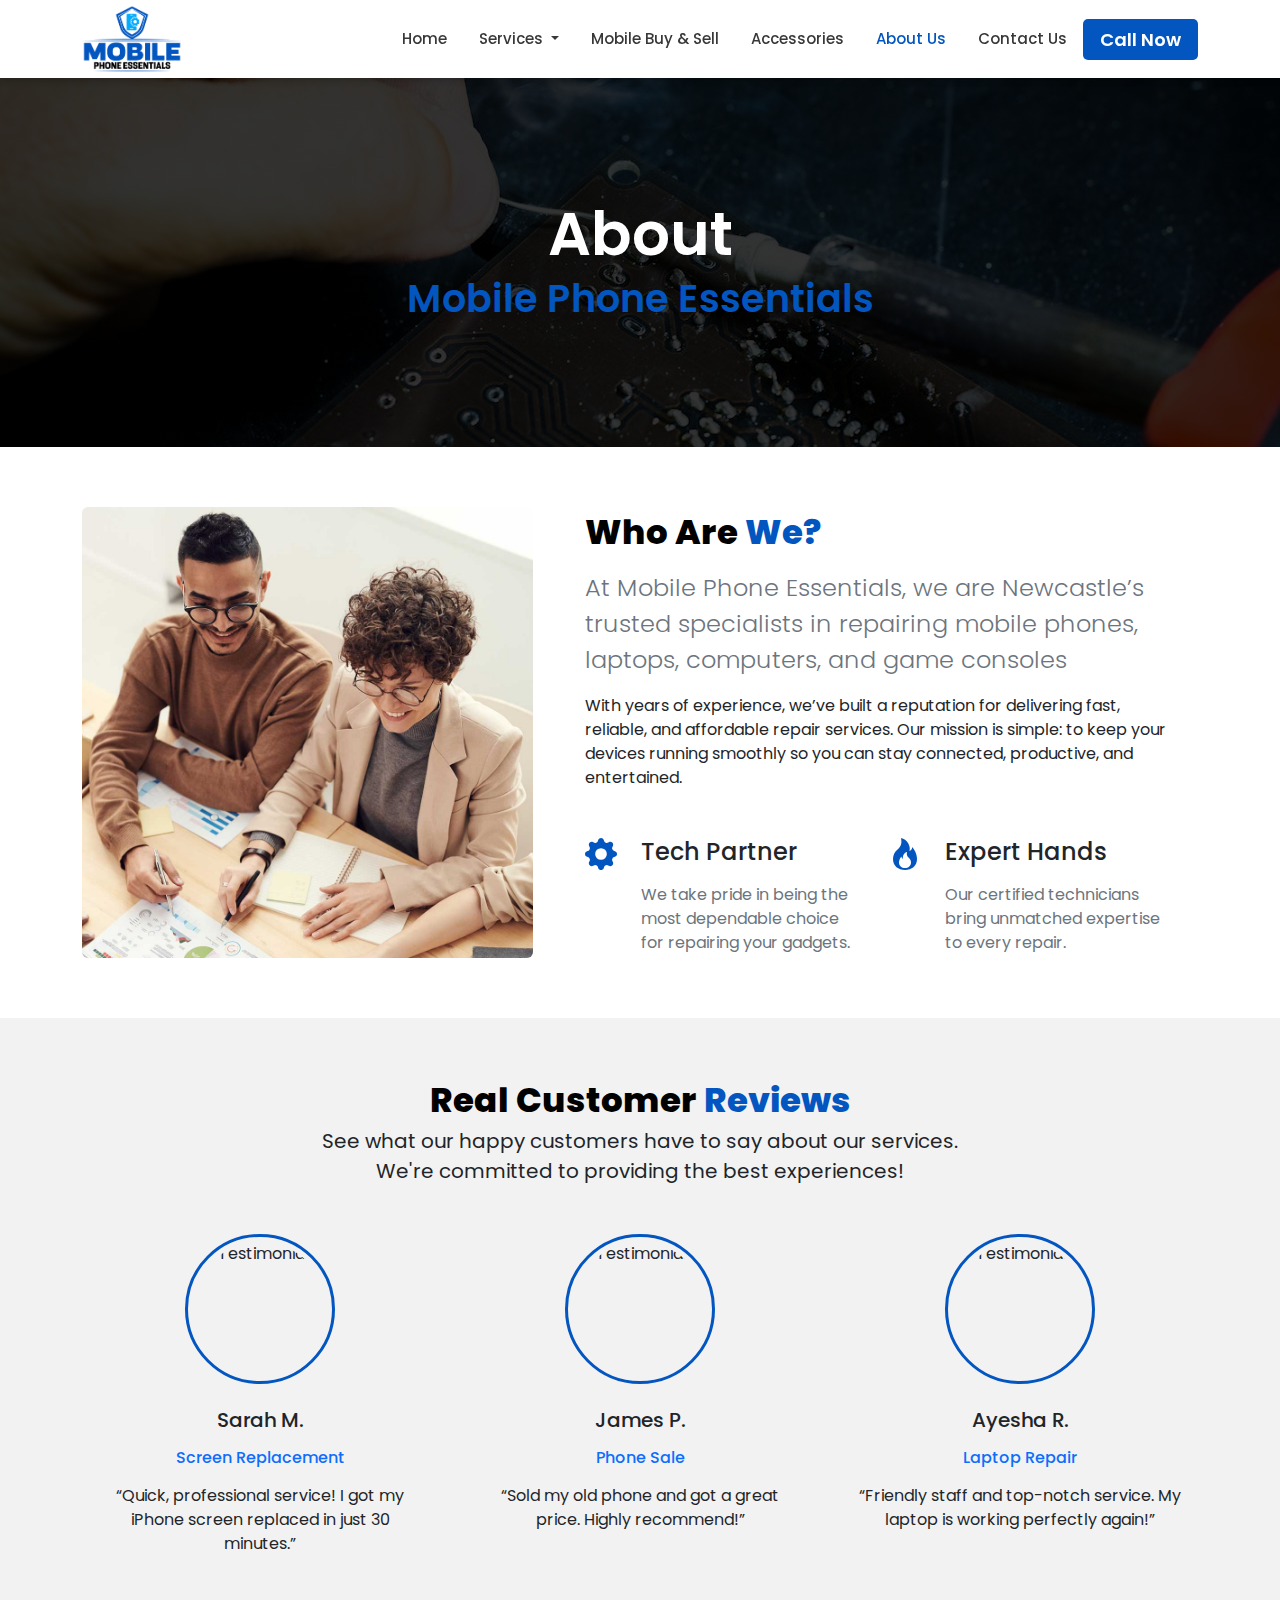
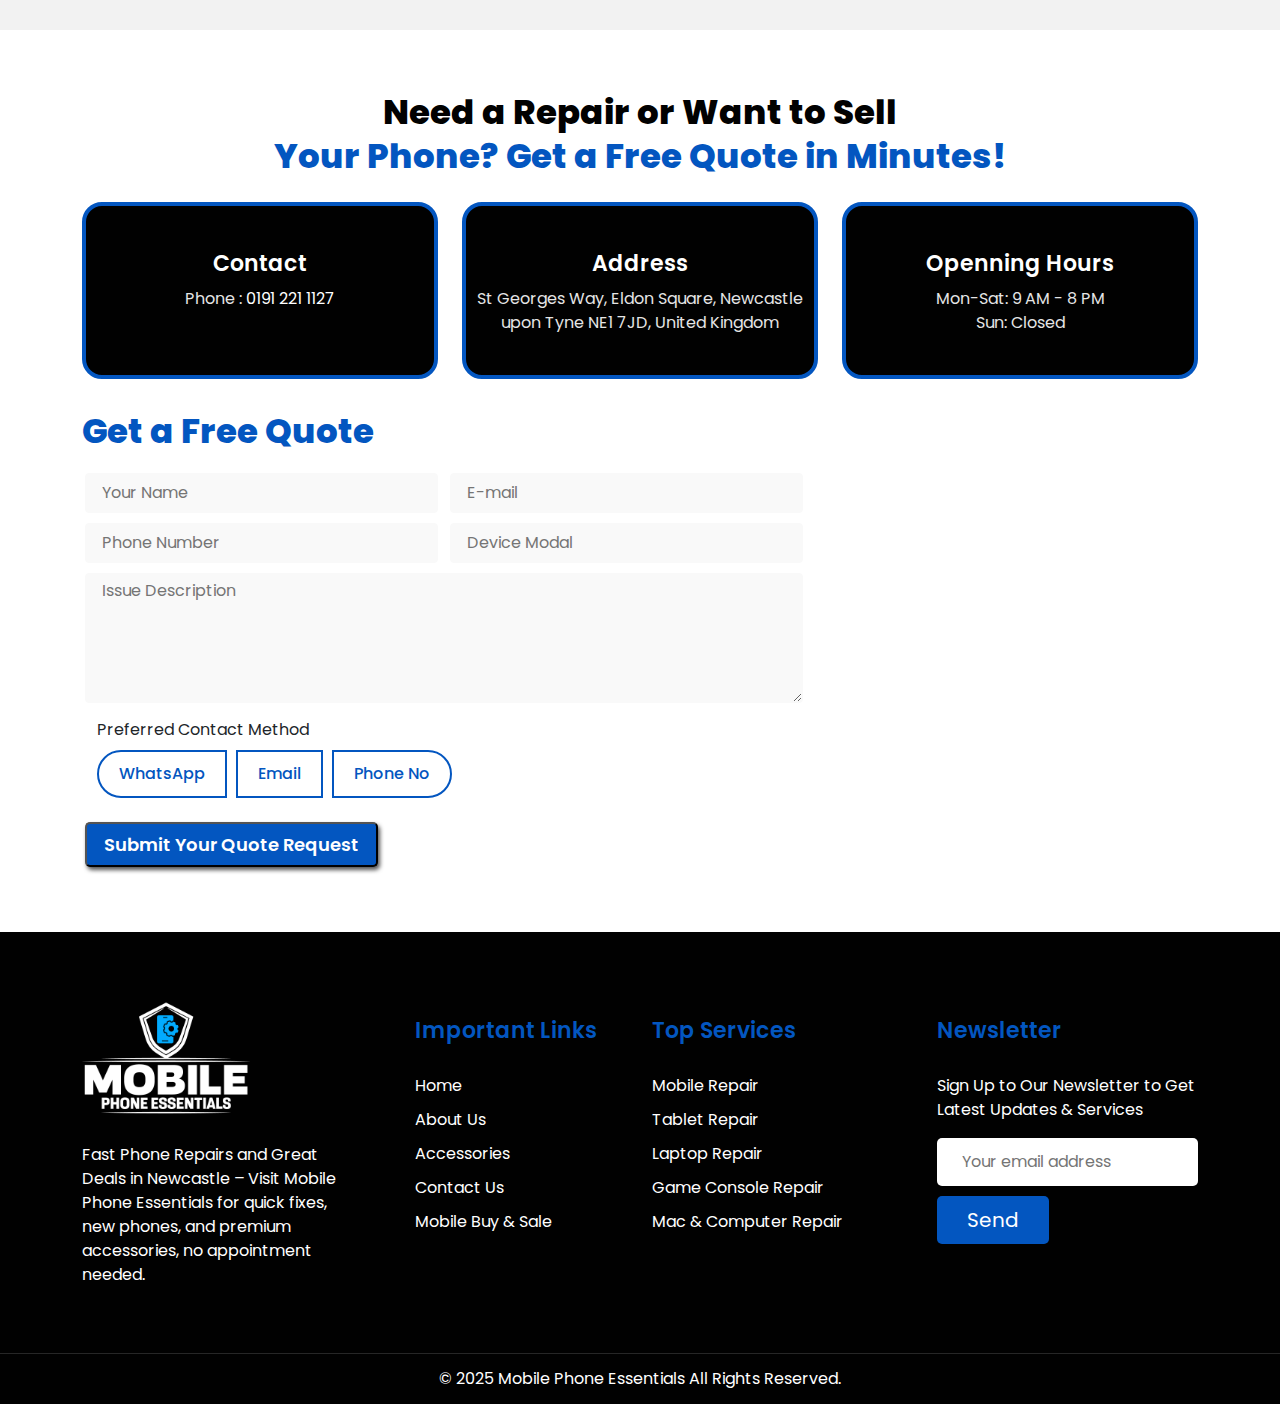
==== about.html @ 3b552ff5 "all pages done" ====
<!DOCTYPE html>
<html lang="en">

<head>
    <title>Mobile Phone Essentials</title>
    <meta charset="utf-8">
    <meta name="viewport" content="width=device-width, initial-scale=1">
    <link rel="preload" href="assets/images/about-bg.jpg" as="image">
    <link rel="icon" type="image/x-icon" href="assets/images/icon.png">
    <link rel="stylesheet" href="assets/bootstrap/css/bootstrap.min.css">
    <link rel="stylesheet" href="assets/style/style.css">
    <link rel="stylesheet"
        href="https://cdnjs.cloudflare.com/ajax/libs/bootstrap-icons/1.10.0/font/bootstrap-icons.min.css">

</head>

<body>


    <!--************** navigation bar ************** -->
    <nav class="navbar navbar-expand-lg navbar-light navigation-bar sticky-top bg-white">
        <div class="container">
            <!-- Logo -->
            <a class="navbar-brand" href="index.html">
                <img src="assets/images/logo.png" alt="Logo">
            </a>
            <!-- Navbar Toggler -->
            <button class="navbar-toggler" type="button" data-bs-toggle="collapse" data-bs-target="#navbarNav"
                aria-controls="navbarNav" aria-expanded="false" aria-label="Toggle navigation">
                <span class="navbar-toggler-icon"></span>
            </button>
            <!-- Navbar Links -->
            <div class="collapse navbar-collapse" id="navbarNav">
                <ul class="navbar-nav ms-auto">
                    <li class="nav-item">
                        <a class="nav-link" aria-current="page" href="index.html">Home</a>
                    </li>
                    <!-- Services Dropdown -->
                    <li class="nav-item dropdown">
                        <a class="nav-link dropdown-toggle" id="servicesDropdown" role="button"
                            data-bs-toggle="dropdown" aria-expanded="false"> Services </a>
                        <ul class="dropdown-menu" aria-labelledby="servicesDropdown">
                            <li><a class="dropdown-item" href="mobile-repair.html">Mobile Repair</a></li>
                            <li><a class="dropdown-item" href="tablet-repair.html">Tablet Repair</a></li>
                            <li><a class="dropdown-item" href="laptop-repair.html">Laptop Repair</a></li>
                            <li><a class="dropdown-item" href="game-console-repair.html">Game Console Repair</a>
                            </li>
                            <li><a class="dropdown-item" href="mac-computer-repair.html">Mac & Computer Repair</a></li>
                        </ul>
                    </li>
                    <li class="nav-item">
                        <a class="nav-link" href="mobile-buy-and-sale.html">Mobile Buy & Sell</a>
                    </li>
                    <li class="nav-item">
                        <a class="nav-link" href="accessories.html">Accessories
                        </a>
                    </li>
                    <li class="nav-item">
                        <a class="nav-link active" href="about.html">
                            About Us
                        </a>
                    </li>
                    <li class="nav-item">
                        <a class="nav-link" href="contact.html">
                            Contact Us
                        </a>
                    </li>
                </ul>
                <!-- Action Buttons -->
                <div class="d-flex header-btns mt-3 mt-lg-0">
                    <a href="tel:01912211127" 
                        class="theme-dark-btn shadow-none">Call
                        Now</a>
                </div>
            </div>
        </div>
    </nav>

    <!-- service sero section  -->

    <section class="hero-section service-hero" style=" 
    background-image: linear-gradient(to right, rgba(0, 0, 0, 0.8) 0%, rgba(0, 0, 0, 0.8) 70%, rgba(0, 0, 0, 0.8) 100%), url('assets/images/about-bg.jpg'); background-position: center;
    
    ">
        <div class="container">
            <div class="row align-items-center justify-content-center text-center">
                <div class="col-lg-9">
                    <div class="hero-content">
                        <h1 class="primary-text heading-1">
                            <span class="secondary-text text-white">
                                About</span>
                            Mobile Phone Essentials
                            </span>
                        </h1>
                    </div>
                </div>
            </div>
        </div>
    </section>


    <!-- About 1 - Bootstrap Brain Component -->
    <section class="section">
        <div class="container">
            <div class="row gy-3 gy-md-4 gy-lg-0 align-items-lg-center">
                <div class="col-12 col-lg-6 col-xl-5">
                    <img class="img-fluid rounded" loading="lazy" src="assets/images/about-img-1.jpg" alt="About 1">
                </div>
                <div class="col-12 col-lg-6 col-xl-7">
                    <div class="row justify-content-xl-center">
                        <div class="col-12 col-xl-11">
                            <h2 class="mb-3 heading-2 secondary-text">Who Are <span class="primary-text"> We?</span>
                            </h2>
                            <p class="lead fs-4 text-secondary mb-3">At Mobile Phone Essentials, we are Newcastle’s
                                trusted specialists in repairing mobile phones, laptops, computers, and game consoles
                            </p>
                            <p class="mb-5">With years of experience, we’ve built a reputation for delivering fast,
                                reliable, and affordable repair services. Our mission is simple: to keep your devices
                                running smoothly so you can stay connected, productive, and entertained.</p>
                            <div class="row gy-4 gy-md-0 gx-xxl-5">
                                <div class="col-12 col-md-6">
                                    <div class="d-flex">
                                        <div class="me-4 text-primary">
                                            <svg xmlns="http://www.w3.org/2000/svg" width="32" height="32"
                                                class="primary-text" fill="currentColor" class="bi bi-gear-fill"
                                                viewBox="0 0 16 16">
                                                <path
                                                    d="M9.405 1.05c-.413-1.4-2.397-1.4-2.81 0l-.1.34a1.464 1.464 0 0 1-2.105.872l-.31-.17c-1.283-.698-2.686.705-1.987 1.987l.169.311c.446.82.023 1.841-.872 2.105l-.34.1c-1.4.413-1.4 2.397 0 2.81l.34.1a1.464 1.464 0 0 1 .872 2.105l-.17.31c-.698 1.283.705 2.686 1.987 1.987l.311-.169a1.464 1.464 0 0 1 2.105.872l.1.34c.413 1.4 2.397 1.4 2.81 0l.1-.34a1.464 1.464 0 0 1 2.105-.872l.31.17c1.283.698 2.686-.705 1.987-1.987l-.169-.311a1.464 1.464 0 0 1 .872-2.105l.34-.1c1.4-.413 1.4-2.397 0-2.81l-.34-.1a1.464 1.464 0 0 1-.872-2.105l.17-.31c.698-1.283-.705-2.686-1.987-1.987l-.311.169a1.464 1.464 0 0 1-2.105-.872l-.1-.34zM8 10.93a2.929 2.929 0 1 1 0-5.86 2.929 2.929 0 0 1 0 5.858z" />
                                            </svg>
                                        </div>
                                        <div>
                                            <h2 class="h4 mb-3">Tech Partner</h2>
                                            <p class="text-secondary mb-0">We take pride in being the most dependable
                                                choice for repairing your gadgets.</p>
                                        </div>
                                    </div>
                                </div>
                                <div class="col-12 col-md-6">
                                    <div class="d-flex">
                                        <div class="me-4 text-primary">
                                            <svg xmlns="http://www.w3.org/2000/svg" width="32" height="32"
                                                class="primary-text" fill="currentColor" class="bi bi-fire"
                                                viewBox="0 0 16 16">
                                                <path
                                                    d="M8 16c3.314 0 6-2 6-5.5 0-1.5-.5-4-2.5-6 .25 1.5-1.25 2-1.25 2C11 4 9 .5 6 0c.357 2 .5 4-2 6-1.25 1-2 2.729-2 4.5C2 14 4.686 16 8 16Zm0-1c-1.657 0-3-1-3-2.75 0-.75.25-2 1.25-3C6.125 10 7 10.5 7 10.5c-.375-1.25.5-3.25 2-3.5-.179 1-.25 2 1 3 .625.5 1 1.364 1 2.25C11 14 9.657 15 8 15Z" />
                                            </svg>
                                        </div>
                                        <div>
                                            <h2 class="h4 mb-3">Expert Hands</h2>
                                            <p class="text-secondary mb-0">Our certified technicians bring unmatched expertise to every repair.</p>
                                        </div>
                                    </div>
                                </div>
                            </div>
                        </div>
                    </div>
                </div>
            </div>
        </div>
    </section>

    <!-- reviews section  -->
    <section class="section reviews-sec theme-light-bg">
        <div class="container">
            <div class="text-center">
                <h2 class="heading-2 secondary-text mb-1">
                    Real Customer <span class="primary-text"> Reviews</span>
                </h2>
                <p class="tagline mb-5">
                    See what our happy customers have to say about our services.<br> We're committed to
                    providing the best experiences!
                </p>
            </div>
            <div class="row text-center">
                <!-- Testimonial 1 -->
                <div class="col-md-4 mb-5 mb-md-0">
                    <div class="d-flex justify-content-center mb-4">
                        <img src="https://mdbcdn.b-cdn.net/img/Photos/Avatars/img%20(1).webp"
                            class="rounded-circle shadow-1-strong" width="150" height="150" alt="Testimonial 1" />
                    </div>
                    <h5 class="mb-3">Sarah M.</h5>
                    <h6 class="text-primary mb-3">Screen Replacement</h6>
                    <p class="px-xl-3 quote">
                        <i class="bi bi-quote"></i> “Quick, professional service! I got my iPhone screen replaced in
                        just 30
                        minutes.”
                    </p>
                    <ul class="list-unstyled d-flex justify-content-center mb-0">
                        <li>
                            <i class="bi bi-star-fill text-warning"></i>
                        </li>
                        <li>
                            <i class="bi bi-star-fill text-warning"></i>
                        </li>
                        <li>
                            <i class="bi bi-star-fill text-warning"></i>
                        </li>
                        <li>
                            <i class="bi bi-star-fill text-warning"></i>
                        </li>
                        <li>
                            <i class="bi bi-star-fill text-warning"></i>
                        </li>
                    </ul>
                </div>

                <!-- Testimonial 2 -->
                <div class="col-md-4 mb-5 mb-md-0">
                    <div class="d-flex justify-content-center mb-4">
                        <img src="https://mdbcdn.b-cdn.net/img/Photos/Avatars/img%20(9).webp"
                            class="rounded-circle shadow-1-strong" width="150" height="150" alt="Testimonial 2" />
                    </div>
                    <h5 class="mb-3">James P.</h5>
                    <h6 class="text-primary mb-3">Phone Sale</h6>
                    <p class="px-xl-3 quote">
                        <i class="bi bi-quote"></i> “Sold my old phone and got a great price. Highly recommend!”
                    </p>
                    <ul class="list-unstyled d-flex justify-content-center mb-0">
                        <li>
                            <i class="bi bi-star-fill text-warning"></i>
                        </li>
                        <li>
                            <i class="bi bi-star-fill text-warning"></i>
                        </li>
                        <li>
                            <i class="bi bi-star-fill text-warning"></i>
                        </li>
                        <li>
                            <i class="bi bi-star-fill text-warning"></i>
                        </li>
                        <li>
                            <i class="bi bi-star-fill text-warning"></i>
                        </li>
                    </ul>
                </div>

                <!-- Testimonial 3 -->
                <div class="col-md-4 mb-0">
                    <div class="d-flex justify-content-center mb-4">
                        <img src="https://mdbcdn.b-cdn.net/img/Photos/Avatars/img%20(2).webp"
                            class="rounded-circle shadow-1-strong" width="150" height="150" alt="Testimonial 3" />
                    </div>
                    <h5 class="mb-3">Ayesha R.</h5>
                    <h6 class="text-primary mb-3">Laptop Repair</h6>
                    <p class="px-xl-3 quote">
                        <i class="bi bi-quote"></i> “Friendly staff and top-notch service. My laptop is working
                        perfectly
                        again!”
                    </p>
                    <ul class="list-unstyled d-flex justify-content-center mb-0">
                        <li>
                            <i class="bi bi-star-fill text-warning"></i>
                        </li>
                        <li>
                            <i class="bi bi-star-fill text-warning"></i>
                        </li>
                        <li>
                            <i class="bi bi-star-fill text-warning"></i>
                        </li>
                        <li>
                            <i class="bi bi-star-fill text-warning"></i>
                        </li>
                        <li>
                            <i class="bi bi-star-fill text-warning"></i>
                        </li>
                    </ul>
                </div>
            </div>
        </div>
    </section>

    <!-- Contact Section  -->

    <section class="contact-page-sec section">
        <div class="container">
            <h2 class="heading-2 secondary-text text-center mb-4">
                Need a Repair or Want to Sell <br> <span class="primary-text">Your Phone? Get a Free Quote in
                    Minutes!</span>
            </h2>
            <div class="row">
                <div class="col-md-4">
                    <div class="contact-info">
                        <div class="contact-info-item">
                            <div class="contact-info-icon">
                                <i class="bi bi-geo-alt"></i>
                            </div>
                            <div class="contact-info-text">
                                <h2>Contact</h2>
                                <span>Phone : <a href="tel:01912211127" class="text-decoration-none text-white">0191 221
                                        1127</a></span>
                            </div>
                        </div>
                    </div>
                </div>
                <div class="col-md-4">
                    <div class="contact-info">
                        <div class="contact-info-item">
                            <div class="contact-info-icon">
                                <i class="bi bi-envelope"></i>
                            </div>
                            <div class="contact-info-text">
                                <h2>Address</h2>
                                <span>St Georges Way, Eldon Square, Newcastle upon Tyne NE1 7JD, United Kingdom</span>
                            </div>
                        </div>
                    </div>
                </div>
                <div class="col-md-4">
                    <div class="contact-info">
                        <div class="contact-info-item">
                            <div class="contact-info-icon">
                                <i class="bi bi-clock"></i>
                            </div>
                            <div class="contact-info-text">
                                <h2>Openning Hours</h2>
                                <span>Mon-Sat: 9 AM - 8 PM</span>
                                <span>Sun: Closed</span>
                            </div>
                        </div>
                    </div>
                </div>
            </div>
            <div class="row">
                <div class="col-md-8">
                    <div class="contact-page-form" method="post">
                        <h2 class="heading-2 primary-text">Get a Free Quote</h2>
                        <form action="contact-mail.php" method="post">
                            <div class="row">
                                <div class="col-md-6 col-sm-6 col-xs-12">
                                    <div class="single-input-field">
                                        <input type="text" placeholder="Your Name" name="name" />
                                    </div>
                                </div>
                                <div class="col-md-6 col-sm-6 col-xs-12">
                                    <div class="single-input-field">
                                        <input type="email" placeholder="E-mail" name="email" required />
                                    </div>
                                </div>
                                <div class="col-md-6 col-sm-6 col-xs-12">
                                    <div class="single-input-field">
                                        <input type="text" placeholder="Phone Number" name="phone" />
                                    </div>
                                </div>
                                <div class="col-md-6 col-sm-6 col-xs-12">
                                    <div class="single-input-field">
                                        <input type="text" placeholder="Device Modal" name="devicemodal" />
                                    </div>
                                </div>
                                <div class="col-md-12 message-input">
                                    <div class="single-input-field">
                                        <textarea placeholder="Issue Description" name="description"></textarea>
                                    </div>
                                </div>
                                <div class="col-md-12 mt-2">
                                    <p class="m-0 p-0">Preferred Contact Method</p>
                                    <div class="btn-group btn-group-toggle mt-2" data-bs-toggle="buttons">
                                        <label class="btn btn-outline-primary">
                                            <input type="radio" name="contactMethod" id="whatsapp" value="whatsapp"
                                                autocomplete="off"> WhatsApp
                                        </label>
                                        <label class="btn btn-outline-primary">
                                            <input type="radio" name="contactMethod" id="email" value="email"
                                                autocomplete="off"> Email
                                        </label>
                                        <label class="btn btn-outline-primary">
                                            <input type="radio" name="contactMethod" id="phone" value="phone"
                                                autocomplete="off"> Phone No
                                        </label>
                                    </div>
                                </div>
                                <div class="p-0 m-0 mt-4">
                                    <button class="theme-dark-btn">
                                        Submit Your Quote Request
                                    </button>
                                </div>
                            </div>
                        </form>
                    </div>
                </div>
                <div class="col-md-4">
                    <div class="contact-page-map">
                        <iframe
                            src="https://www.google.com/maps/embed?pb=!1m18!1m12!1m3!1d2289.8978753994343!2d-1.6177786878120042!3d54.974890072692794!2m3!1f0!2f0!3f0!3m2!1i1024!2i768!4f13.1!3m3!1m2!1s0x487e70ca35960321%3A0x8fa331f29270c423!2sMobile%20Phone%20Essentials!5e0!3m2!1sen!2s!4v1736242211777!5m2!1sen!2s"
                            width="100%" height="450" frameborder="0" style="border:0" allowfullscreen></iframe>
                    </div>
                </div>
            </div>
        </div>
    </section>

    <!-- footer ection  -->

    <footer class="footer-section">
        <div class="footer-top">
            <div class="container">
                <div class="row">
                    <div class="col-lg-3 col-md-6 col-sm-6">
                        <div class="widget company-intro-widget">
                            <a href="index.html" class="site-logo"><img src="assets/images/logo-white.png"
                                    class="img-fluid" alt="logo"></a>
                            <p>Fast Phone Repairs and Great Deals in Newcastle – Visit Mobile Phone Essentials for quick
                                fixes, new phones, and premium accessories, no appointment needed.</p>
                        </div>
                    </div><!-- widget end -->
                    <div class="col-lg-3 col-md-6 col-sm-6">
                        <div class="widget course-links-widget ps-lg-5">
                            <h5 class="widget-title">Important Links</h5>
                            <ul class="courses-link-list">
                                <li><a class="text-white" href="index.html">Home</a></li>
                                <li><a class="text-white" href="about.html">About Us</a></li>
                                <li><a class="text-white" href="accessories.html">Accessories</a></li>
                                <li><a class="text-white" href="contact.html">Contact Us</a></li>
                                <li><a class="text-white" href="mobile-buy-and-sale.html">Mobile Buy &
                                        Sale</a>
                                </li>
                            </ul>
                        </div>
                    </div><!-- widget end -->
                    <div class="col-lg-3 col-md-6 col-sm-6">
                        <div class="widget latest-news-widget">
                            <h5 class="widget-title">Top Services</h5>
                            <ul class="courses-link-list">
                                <li><a class="text-white" href="mobile-repair.html">Mobile Repair</a></li>
                                <li><a class="text-white" href="tablet-repair.html">Tablet Repair</a></li>
                                <li><a class="text-white" href="laptop-repair.html">Laptop Repair</a></li>
                                <li><a class="text-white" href="game-console-repair.html">Game console Repair</a></li>
                                <li><a class="text-white" href="mac-computer-repair.html">Mac & Computer Repair</a></li>
                            </ul>
                        </div>
                    </div><!-- widget end -->
                    <div class="col-lg-3 col-md-6 col-sm-6">
                        <div class="widget newsletter-widget">
                            <h5 class="widget-title">Newsletter</h5>
                            <div class="footer-newsletter">
                                <p>Sign Up to Our Newsletter to Get Latest Updates & Services</p>
                                <form class="news-letter-form" id="newsletter-form">
                                    <input type="email" name="news-email" id="news-email"
                                        placeholder="Your email address" required>
                                    <input type="submit" value="Send">
                                </form>
                            </div>
                        </div>
                    </div><!-- widget end -->
                </div>
            </div>
        </div>
        <div class="footer-bottom">
            <div class="container">
                <div class="row">
                    <div class="col-md-12 col-sm-12 text-sm-left text-center">
                        <span class="copy-right-text">© 2025 Mobile Phone Essentials All
                            Rights Reserved.</span>
                    </div>
                </div>
            </div>
        </div><!-- footer-bottom end -->
    </footer>

    <script>
        document.querySelectorAll('.btn-group .btn').forEach(button => {
            button.addEventListener('click', () => {
                // Remove 'active' class from all buttons
                document.querySelectorAll('.btn-group .btn').forEach(btn => btn.classList.remove('active'));

                // Add 'active' class to the clicked button
                button.classList.add('active');
            });
        });
    </script>

    <script src="assets/bootstrap/js/bootstrap.bundle.min.js"></script>
    <script src="assets/js/script.js"></script>

</body>

</html>
---- assets/style/style.css ----
@import url('https://fonts.googleapis.com/css2?family=Poppins:wght@300;400;500;600;700;800;900&display=swap');

/* theme color  */

html {
    scroll-padding-top: 60px;
    scroll-behavior: smooth;
    /* Adjust this value based on your header height */
}

:root {
    --primary-color: #0356C0;
    --secondary-color: #010101;
    --bg-gray: #f2f2f2;
    --white-font: #fff;
    --dark-font: #383838;
}

* {
    font-family: "Poppins", sans-serif;
    margin: 0;
    padding: 0;
    box-sizing: border-box;
}

/******************* global component styling *************************** */

.heading-1 {
    font-size: 47px;
    font-weight: 800;
    line-height: 58px;
}

.heading-2 {
    font-size: 34px;
    line-height: 44px;
    font-weight: 800;
    margin: 0;
}

.heading-3 {
    font-size: 28px;
    line-height: 38px;
    font-weight: 800;
}

.heading-4 {
    font-size: 18px;
    line-height: 30px;
    font-weight: 800;

}

.primary-text {
    color: var(--primary-color);
}

.secondary-text {
    color: var(--secondary-color);
}

.theme-light-bg {
    background-color: var(--bg-gray) !important;
}

.theme-secondary-bg {
    background-color: var(--secondary-color) !important;
}

.theme-primary-bg {
    background-color: var(--primary-color) !important;
}

.tagline {
    font-size: 20px;
}

.para {
    font-size: 16px;
    line-height: 29px;
}

.lg-para {
    font-size: 18px;
    line-height: 32px;
}


.theme-dark-btn {
    background-color: var(--primary-color);
    text-decoration: none;
    box-shadow: 2px 3px 4px #000000ad;
    padding: 7px 17px;
    color: #fff;
    font-size: 18px;
    position: relative;
    border-radius: 5px;
    font-weight: 600;
    overflow: hidden;
    text-align: center;
    transition: background-color 0.4s ease, color 0.4s ease;
    display: inline-block;
}

.theme-dark-btn::before {
    content: "";
    position: absolute;
    top: 0;
    left: -100%;
    width: 100%;
    height: 100%;
    background: linear-gradient(120deg,
            rgba(255, 255, 255, 0.4),
            rgba(255, 255, 255, 0));
    transition: all 1.2s ease;
}

.theme-dark-btn:hover::before {
    left: 100%;
}

.theme-dark-btn:hover {
    background-color: var(--primary-color);
}


.theme-light-btn {
    border-radius: 50px;
    background-color: var(--primary-color);
    text-decoration: none;
    padding: 7px 17px;
    color: var(--primary-color);
    position: relative;
    overflow: hidden;
    transition: background-color 0.4s ease, color 0.4s ease;
    font-weight: 500;
}

.section {
    padding: 60px 0px;
}

button,
a {
    cursor: pointer !important;
}

.theme-check-list {
    list-style: none;
    padding-left: 0;
}

.theme-check-list li {
    position: relative;
    margin-bottom: 10px;
    padding-left: 25px;
    font-size: 18px;
}

.theme-check-list li::before {
    content: "\F270";
    font-family: "bootstrap-icons";
    position: absolute;
    left: 0;
    color: var(--primary-color);
    font-size: 18px;
    font-weight: bold;
}

.corner-effect {
    position: relative;
    z-index: 1;
}

.corner-effect::before {
    content: "";
    position: absolute;
    top: 0;
    right: 0;
    width: 150px;
    height: 150px;
    background-color: var(--secondary-color);
    clip-path: polygon(100% 0, 0 0, 100% 100%);
    z-index: -1;
}

.corner-effect::after {
    content: "";
    position: absolute;
    bottom: 0;
    left: 0;
    width: 150px;
    height: 150px;
    background-color: var(--secondary-color);
    clip-path: polygon(0 100%, 0 0, 100% 100%);
    z-index: -1;
}

.styled-img {
    border-radius: 20px;
    box-shadow: 1px 2px 2px #000;
}


/* ******************************* Navbar Styling ******************************** */


.navigation-bar {
    background-color: var(--light-back);
    box-shadow: 2px 4px 5px rgba(0, 0, 0, 0.137);
    padding: 0;
}

.navigation-bar .navbar-brand img {
    max-width: 100px;
}

.navigation-bar .navbar-nav>.nav-item a.nav-link {
    padding: 7px 16px;
}

.navigation-bar .nav-link {
    font-size: 15px;
    font-weight: 500;
    color: var(--dark-font);
}

.navigation-bar .nav-link.active {
    color: var(--primary-color);
    border-bottom: 0px solid var(--primary-color);
    border-radius: 9px;
}

.navigation-bar .dropdown-menu {
    min-width: 15rem;
    padding: 0;
}

.navigation-bar .dropdown-menu .dropdown-item {
    color: var(--dark-font);
    font-size: 15px;
    border-bottom: 1px solid var(--primary-color);
    padding: 10px 20px !important;
}

.navigation-bar .dropdown-menu .dropdown-item:active,
.navigation-bar .dropdown-menu .dropdown-item:hover {
    color: var(--white-font);
    font-size: 15px;
    background-color: var(--primary-color);
}

@media (min-width: 992px) {
    .navbar-nav .nav-item.dropdown:hover .dropdown-menu {
        display: block;
        opacity: 1;
        visibility: visible;
        cursor: pointer;
    }

    .nav-item.dropdown {
        cursor: pointer !important;
    }

    .navbar-nav .nav-item.dropdown .dropdown-toggle {
        pointer-events: none;
    }
}


/* ************************** Hero Section Styling ************************* */

.hero-content h1 {
    font-size: 38px;
    line-height: 49px;
    font-weight: 600;
}

.hero-content h1 .secondary-text {
    display: block;
    font-weight: 600;
    font-size: 60px;
    line-height: 80px;
}

.hero-content h2 {
    font-size: 28px;
    font-weight: 400;
    line-height: 38px;
    margin-top: 19px;
}

section.hero-section {
    padding: 140px 0 110px 0;
    display: flex;
    align-items: center;
    justify-content: center;
    background-image:
        linear-gradient(to right, rgba(0, 0, 0, 0.9) 0%, rgba(0, 0, 0, 0.6) 70%, rgba(0, 0, 0, 0) 100%),
        url("../images/hero-img.webp");
    background-position: top;
    background-size: cover;
    background-repeat: no-repeat;
}

section.trust-badges {
    margin-top: -60px;
}

section.trust-badges .badge-card {
    padding: 15px;
    border-radius: 15px;
    background: var(--primary-color);
    color: white;
    box-shadow: 2px 3px 4px black;
}

section.trust-badges .badge-card h4 {
    margin: 0;
    font-size: 20px;
    margin-top: 4px;
}

section.trust-badges .badge-card i {
    font-size: 38px;
}



/* **************************** Our Services ************************* */


.service-card img {
    height: 145px;
    width: 104px;
    object-fit: scale-down;
    display: block;
    margin: 0 auto;
}

.service-card h4 {
    font-size: 22px;
    font-weight: medium;
    color: var(--secondary-color);
    margin-top: 15px;
}

.service-grid {
    display: grid;
    grid-template-columns: repeat(5, 1fr);
    /* 5 equal columns by default */
    gap: 20px;
    /* Space between cards */
    padding: 20px;
}

.service-card {
    background: #fff;
    border-radius: 8px;
    box-shadow: 0 4px 10px rgba(0, 0, 0, 0.1);
    padding: 25px 10px 10px 10px;
    text-align: center;
    border: 2px solid var(--primary-color);
    cursor: pointer;
    transition: .4s;
}

.service-card:hover {
    box-shadow: 0 4px 10px rgba(0, 0, 0, 0.5);
}


.service-card img {
    max-width: 100%;
    height: auto;
    border-radius: 8px;
}

@media (max-width: 1200px) {
    .service-grid {
        grid-template-columns: repeat(4, 1fr);
        /* 4 columns for medium screens */
    }
}

@media (max-width: 992px) {
    .service-grid {
        grid-template-columns: repeat(3, 1fr);
        /* 3 columns for tablets */
    }
}

@media (max-width: 768px) {
    .service-grid {
        grid-template-columns: repeat(2, 1fr);
        /* 2 columns for smaller tablets */
    }
}

@media (max-width: 576px) {
    .service-grid {
        grid-template-columns: 1fr;
        /* 1 column for mobile */
    }
}


/* *********************** Accessories section ************************ */


.access-card h4 {
    font-size: 22px;
    color: var(--secondary-color);
    margin-top: 14px;
}



/* *************************** Reviews Section ***************************** */

section.section.reviews-sec p.quote {
    height: 70px;
}

section.section.reviews-sec img {
    padding: 5px;
    border: 3px solid var(--primary-color);
}

/* ***************** Contact Styling ********************/

.contact-page-sec .contact-info {
    display: inline-block;
    width: 100%;
    text-align: center;
    margin-bottom: 10px;
    height: 100%;
}

.contact-page-sec .contact-info-icon {
    margin-bottom: 15px;
}

.contact-page-sec .contact-info-item {
    background: var(--secondary-color);
    padding: 30px 10px;
    height: 100% !important;
    border-radius: 20px;
    border: 4px solid var(--primary-color);
}

.contact-page-sec .contact-page-form .col-md-6.col-sm-6.col-xs-12 {
    padding-left: 0px;
}

.contact-page-sec .contact-page-form.contact-form input {
    margin-bottom: 5px;
}

.contact-page-sec .contact-page-form.contact-form textarea {
    height: 110px;
}

.contact-page-sec .contact-page-form.contact-form input[type="submit"] {
    background: rgb(7, 28, 52);
    width: 150px;
    border-color: rgb(7, 28, 52);
}

.contact-page-sec .contact-info-icon i {
    font-size: 48px;
    color: var(--primary-color);
}

.contact-page-sec .contact-info-text p {
    margin-bottom: 0px;
}

.contact-page-sec .contact-info-text h2 {
    color: rgb(255, 255, 255);
    font-size: 22px;
    text-transform: capitalize;
    font-weight: 600;
    margin-bottom: 10px;
}

.contact-page-sec .contact-info-text span {
    color: rgb(229, 229, 229);
    font-size: 16px;
    display: inline-block;
    width: 100%;
}

.contact-page-sec .contact-page-form input {
    background: none 0px 0px repeat scroll rgb(249, 249, 249);
    border: 1px solid rgb(249, 249, 249);
    margin-bottom: 10px;
    padding: 7px 16px;
    width: 100%;
    font-size: 16px !important;
    border-radius: 4px;
}

.contact-page-sec .contact-page-form .message-input {
    display: inline-block;
    width: 100%;
    padding-left: 0px;
}

.contact-page-sec .single-input-field textarea {
    background: none 0px 0px repeat scroll rgb(249, 249, 249);
    border: 1px solid rgb(249, 249, 249);
    width: 100%;
    height: 130px;
    padding: 5px 16px;
    border-radius: 4px;
}

.contact-page-sec .single-input-field h4 {
    color: rgb(70, 70, 70);
    text-transform: capitalize;
    font-size: 14px;
}

.contact-page-sec .contact-page-form {
    display: inline-block;
    width: 100%;
    margin-top: 30px;
}

.contact-page-sec .contact-page-map {
    margin-top: 36px;
}

.contact-page-sec .contact-page-form form {
    padding: 20px 15px 0px;
}

/* Hides the default radio buttons */
.btn-group-toggle .btn input[type="radio"] {
    display: none;
}

/* General button styling */
.btn-group-toggle .btn {
    padding: 10px 20px;
    /* Adjust padding for button size */
    border-radius: 30px;
    /* Rounded button style */
    font-size: 16px;
    /* Font size for better readability */
    font-weight: 500;
    /* Slightly bold text */
    transition: background-color 0.3s, color 0.3s, border-color 0.3s;
    /* Smooth transitions */
    color: var(--primary-color);
    /* Text color */
    border: 2px solid var(--primary-color);
    /* Border matching primary color */
    background-color: transparent;
    /* Transparent background for unselected state */
}

/* Hover effect for buttons */
.btn-group-toggle .btn:hover {
    background-color: var(--primary-color);
    /* Primary color on hover */
    color: white;
    /* White text on hover */
    border-color: var(--primary-color);
    /* Border remains consistent */
}

/* Active button styling */
.btn-group-toggle .btn.active {
    background-color: var(--primary-color);
    /* Primary color background */
    color: white;
    /* White text for active button */
    border-color: var(--primary-color);
    /* Border matches active background */
    box-shadow: 0 4px 8px rgba(0, 0, 0, 0.2);
    /* Subtle shadow for emphasis */
}

/* Button group spacing */
.btn-group {
    gap: 10px;
    /* Space between buttons */
}

/* Adjust button on smaller screens */
@media (max-width: 768px) {
    .btn-group-toggle .btn {
        font-size: 14px;
        /* Smaller font size for mobile */
        padding: 8px 15px;
        /* Adjust padding for compact look */
    }
}

/* ***************** Footer Section *********************** */



/* footer styling  */

.footer-section a,
.footer-section a:active,
.footer-section a:focus {
    text-decoration: none;
}

.footer-section a:hover {
    color: var(--primary-color) !important;
}

.footer-section ul {
    margin: 0;
    padding: 0;
    list-style: none;
}

.footer-section img {
    max-width: 100%;
    height: auto;
    width: 170px;
}


.footer-section {
    background-color: var(--secondary-color);
    position: relative;
    overflow: hidden;
    z-index: 9;
}


.footer-section .footer-top {
    padding-top: 66px;
    padding-bottom: 50px;
}

.footer-section .footer-top p,
.footer-section .company-footer-contact-list li {
    color: #ffffff;
}

.footer-top .site-logo {
    margin-bottom: 25px;
    display: block;
    max-width: 170px;
}

.widget-title {
    text-transform: capitalize;
}

.footer-top .widget-title {
    color: var(--primary-color);
    margin-bottom: 30px;
    font-weight: 600;
    font-size: 22px;
    margin-top: 20px;
}

.courses-link-list li+li {
    margin-top: 10px;
}

.courses-link-list li a {
    color: #ffffff;
    text-transform: capitalize;
    font-family: var(--para-font);
    font-weight: 400;
}

.courses-link-list li a:hover {
    color: var(--white-font);
}

.courses-link-list li i {
    margin-right: 5px;
}

.footer-top .small-post-title a {
    font-family: var(--para-font);
    color: #ffffff;
    font-weight: 400;
}

.small-post-item .post-date {
    color: var(--white-font);
    margin-bottom: 3px;
    font-family: var(--para-font);
    font-weight: 400;
}

.small-post-list li+li {
    margin-top: 30px;
}

.news-letter-form {
    margin-top: 15px;
}

.news-letter-form input {
    width: 100%;
    padding: 12px 25px;
    border-radius: 5px;
    -webkit-border-radius: 5px;
    -moz-border-radius: 5px;
    -ms-border-radius: 5px;
    -o-border-radius: 5px;
    border: none;
}

.news-letter-form input[type="submit"] {
    width: auto;
    background-color: var(--primary-color);
    padding: 9px 30px;
    border-radius: 5px;
    font-size: 20px;
    font-weight: bolx;
    -webkit-border-radius: 5px;
    -moz-border-radius: 5px;
    -ms-border-radius: 5px;
    -o-border-radius: 5px;
    color: var(--white-font);
    margin-top: 10px;
}

.footer-bottom {
    padding: 13px 0;
    border-top: 1px solid rgba(255, 255, 255, 0.149);
}

.copy-right-text {
    color: #ffffff;
}

.copy-right-text a {
    color: var(--white-font);
}


/* ******************************* Inner Pages Styling *************************** */

section.hero-section.service-hero {
    padding: 116px 0 116px 0;
}


/* info card  */

.info-card {
    padding: 35px 18px;
    background: var(--secondary-color);
    height: 100%;
    border-radius: 20px;
    color: var(--ilght-text);
    border: 3px solid var(--primary-color);
    cursor: pointer;
    text-align: center;
    display: flex;
    flex-direction: column;
    align-items: center;
}

.info-card p.text {
    margin-top: 10px;
    color: white;
    font-weight: 300 !important;
}

.info-card .info-icon {
    padding: 7px;
    line-height: 0;
    background: linear-gradient(180deg, #5069E9 50%, var(--primary-color) 50%);
    width: 77px;
    height: 77px;
    display: flex;
    justify-content: center;
    align-items: center;
    border-radius: 10px;
    border: 2px solid var(--secondary-color);
    color: white;
    transition: 0.7s;
    box-shadow: rgba(0, 0, 0, 0.21) 3px 4px 5px;
}

.info-card:hover {
    background-color: var(--primary-color);
}

.info-card:hover .info-icon {
    background: linear-gradient(180deg, var(--primary-color) 50%, #5069E9 50%);
    border-color: var(--primary-color);
}

.info-icon i {
    font-size: 40px !important;
}

.info-card p.title {
    font-size: 21px;
    margin-bottom: 9px;
    margin-top: 20px;
    font-weight: 600 !important;
}

.info-card .theme-check-list li {
    font-size: 14px;
}

/************************** Responsive ****************************/

@media only screen and (max-width: 1024px) {
    section.hero-section {
        padding: 80px 0 80px 0;
    }

    .hero-section .hero-content h1 .secondary-text {
        font-size: 50px;
        line-height: 70px;
    }

    .hero-content h1 {
        font-size: 34px;
        line-height: 45px;
    }

    .tagline {
        font-size: 18px;
        line-height: 28px;
    }

    .theme-check-list li {
        font-size: 16px;
    }

}

@media only screen and (max-width: 991px) {
    div#navbarNav {
        text-align: center;
        padding: 30px;
    }

    .navbar-collapse .d-flex.header-btns {
        display: flex;
        justify-content: center;
        align-items: center;
    }

    div#navbarNav {
        text-align: center;
        padding: 30px;
    }

    .navigation-bar .navbar-nav>.nav-item a.nav-link {
        padding: 15px;
        border-bottom: 2px solid;
    }

    .badge-card {
        margin-bottom: 20px;
    }

    .section {
        padding: 40px 0px;
    }

    .heading-2 {
        font-size: 28px;
    }

    .tagline {
        font-size: 16px;
        line-height: 26px;
    }

    .contact-page-sec .col-md-4 {
        margin-bottom: 20px;
    }

    section.hero-section.service-hero {
        padding: 60px 0 60px 0;
    }
}

@media only screen and (max-width: 690px) {
    .hero-section .hero-content h1 .secondary-text {
        font-size: 44px;
        line-height: 67px;
    }

    .hero-content h1 {
        font-size: 30px;
        line-height: 45px;
    }

    section.hero-section {
        padding: 70px 0 70px 0;
    }
}

@media only screen and (max-width: 480px) {
    section.hero-section {
        padding: 35px 0 35px 0;
    }

    .hero-section .hero-content h1 .secondary-text {
        font-size: 38px;
        line-height: 67px;
    }

    section.hero-section {
        background-image: linear-gradient(to right, rgba(0, 0, 0, 0.9) 0%, rgba(0, 0, 0, 0.8) 70%, rgba(0, 0, 0, 0.8) 100%), url(../images/hero-img.webp);
    }

    .hero-content h1 {
        font-size: 26px;
        line-height: 41px;
    }

    br {
        display: none;
    }
}

@media only screen and (max-width: 414px) {
    .hero-section .hero-content h1 .secondary-text {
        font-size: 28px;
        line-height: 58px;
    }

    .hero-content h1 {
        font-size: 21px;
        line-height: 33px;
    }

    .tagline {
        font-size: 17px;
        line-height: 30px;
    }
}
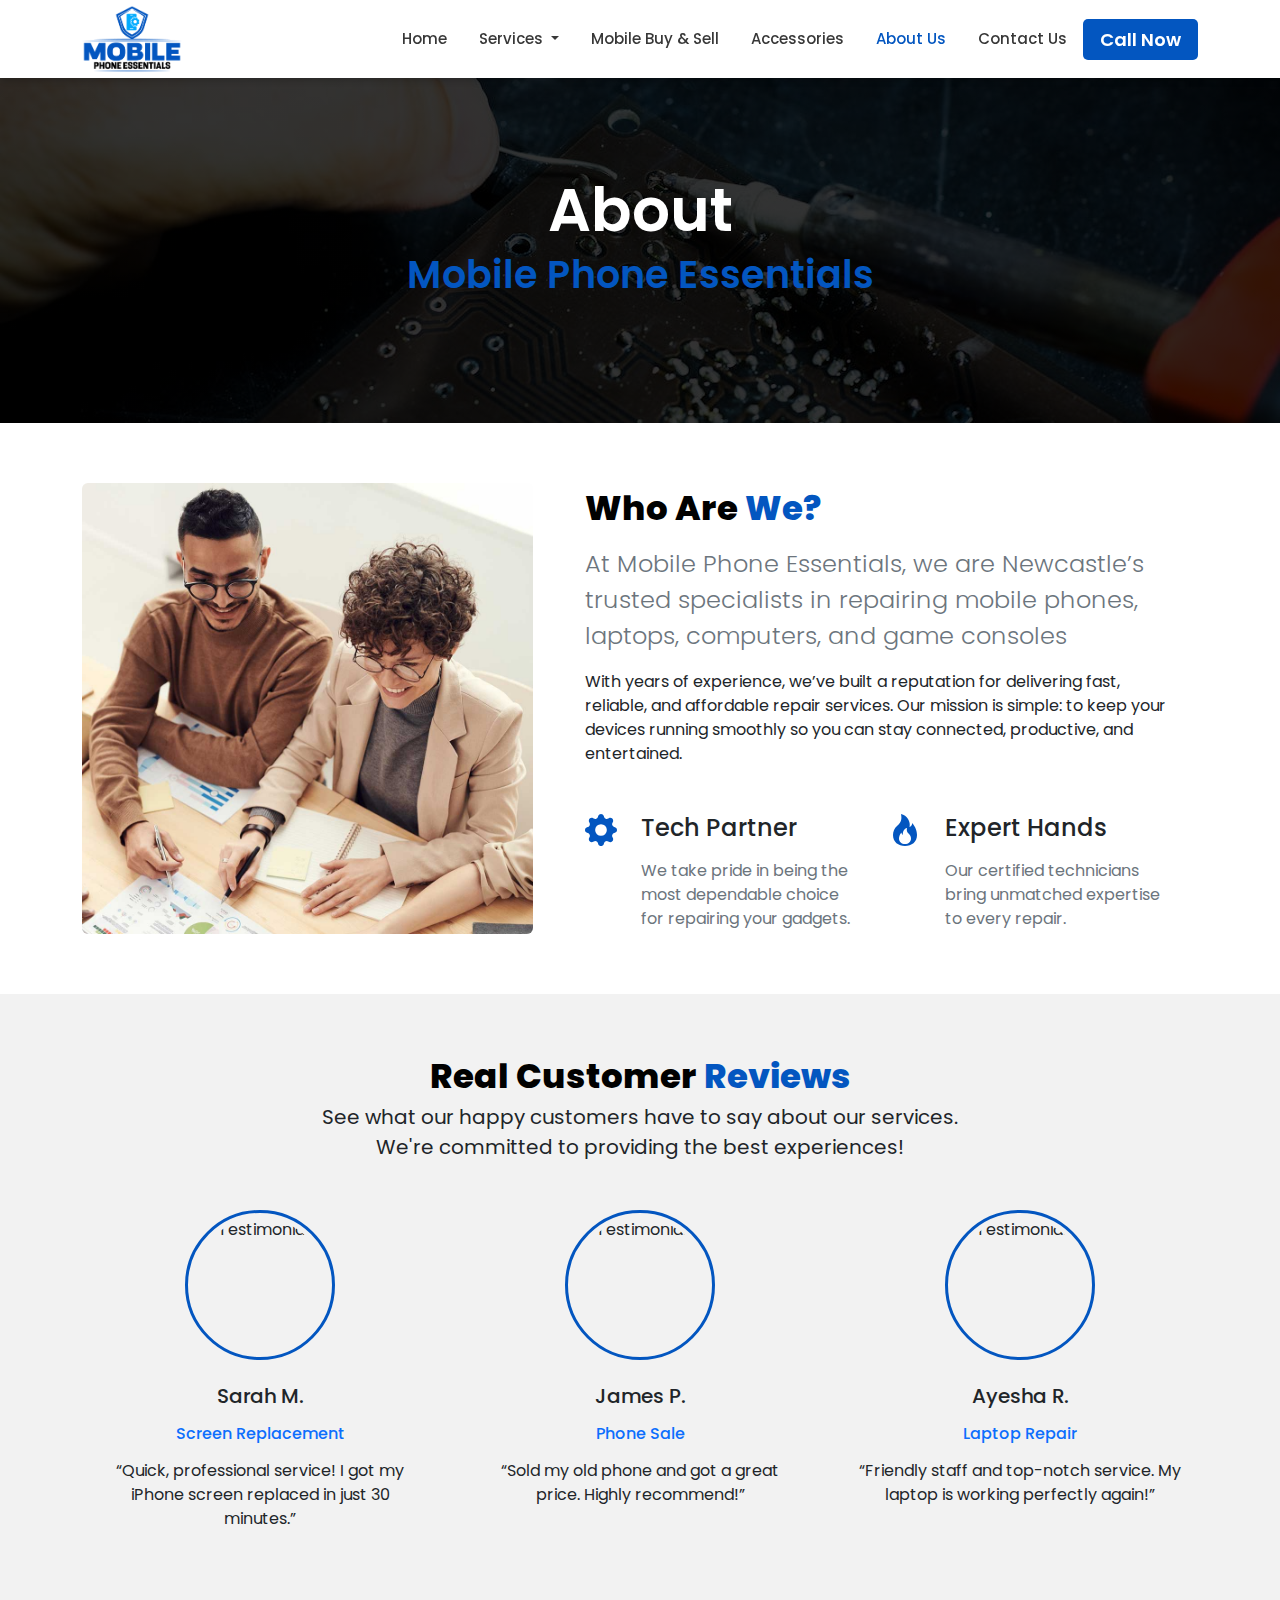
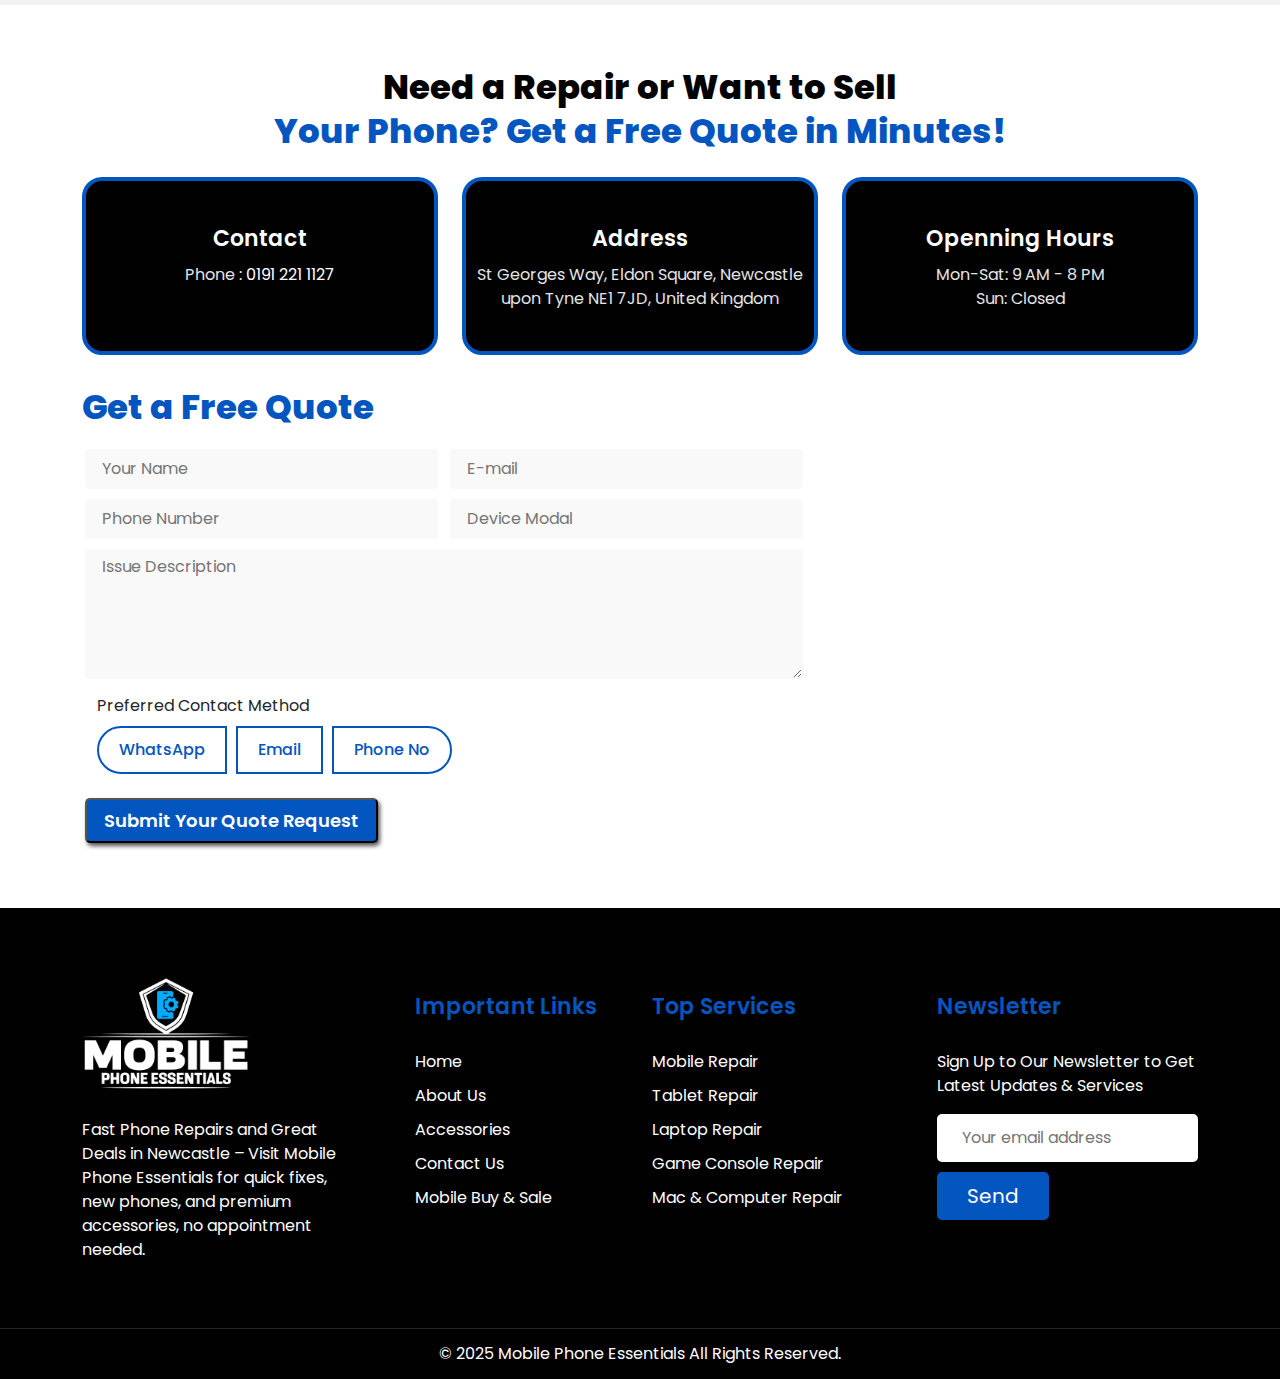
==== commit eec88a4c: "added mobile responsive" ====
--- a/about.html
+++ b/about.html
@@ -18,7 +18,7 @@
 
 
     <!--************** navigation bar ************** -->
-    <nav class="navbar navbar-expand-lg navbar-light navigation-bar sticky-top bg-white">
+    <nav class="navbar navbar-expand-lg navbar-light navigation-bar fixed-top bg-white">
         <div class="container">
             <!-- Logo -->
             <a class="navbar-brand" href="index.html">
--- a/assets/style/style.css
+++ b/assets/style/style.css
@@ -291,7 +291,7 @@
 }
 
 section.hero-section {
-    padding: 140px 0 110px 0;
+    padding: 171px 0 110px 0;
     display: flex;
     align-items: center;
     justify-content: center;
@@ -747,7 +747,7 @@
 /* ******************************* Inner Pages Styling *************************** */
 
 section.hero-section.service-hero {
-    padding: 116px 0 116px 0;
+    padding: 170px 0 116px 0;
 }
 
 
@@ -817,7 +817,7 @@
 
 @media only screen and (max-width: 1024px) {
     section.hero-section {
-        padding: 80px 0 80px 0;
+        padding: 130px 0 80px 0;
     }
 
     .hero-section .hero-content h1 .secondary-text {
@@ -885,7 +885,7 @@
     }
 
     section.hero-section.service-hero {
-        padding: 60px 0 60px 0;
+        padding: 154px 0 60px 0;
     }
 }
 
@@ -901,13 +901,13 @@
     }
 
     section.hero-section {
-        padding: 70px 0 70px 0;
+        padding: 113px 0 70px 0;
     }
 }
 
 @media only screen and (max-width: 480px) {
     section.hero-section {
-        padding: 35px 0 35px 0;
+        padding: 118px 0 35px 0;
     }
 
     .hero-section .hero-content h1 .secondary-text {
@@ -932,7 +932,7 @@
 @media only screen and (max-width: 414px) {
     .hero-section .hero-content h1 .secondary-text {
         font-size: 28px;
-        line-height: 58px;
+        line-height: 40px;
     }
 
     .hero-content h1 {
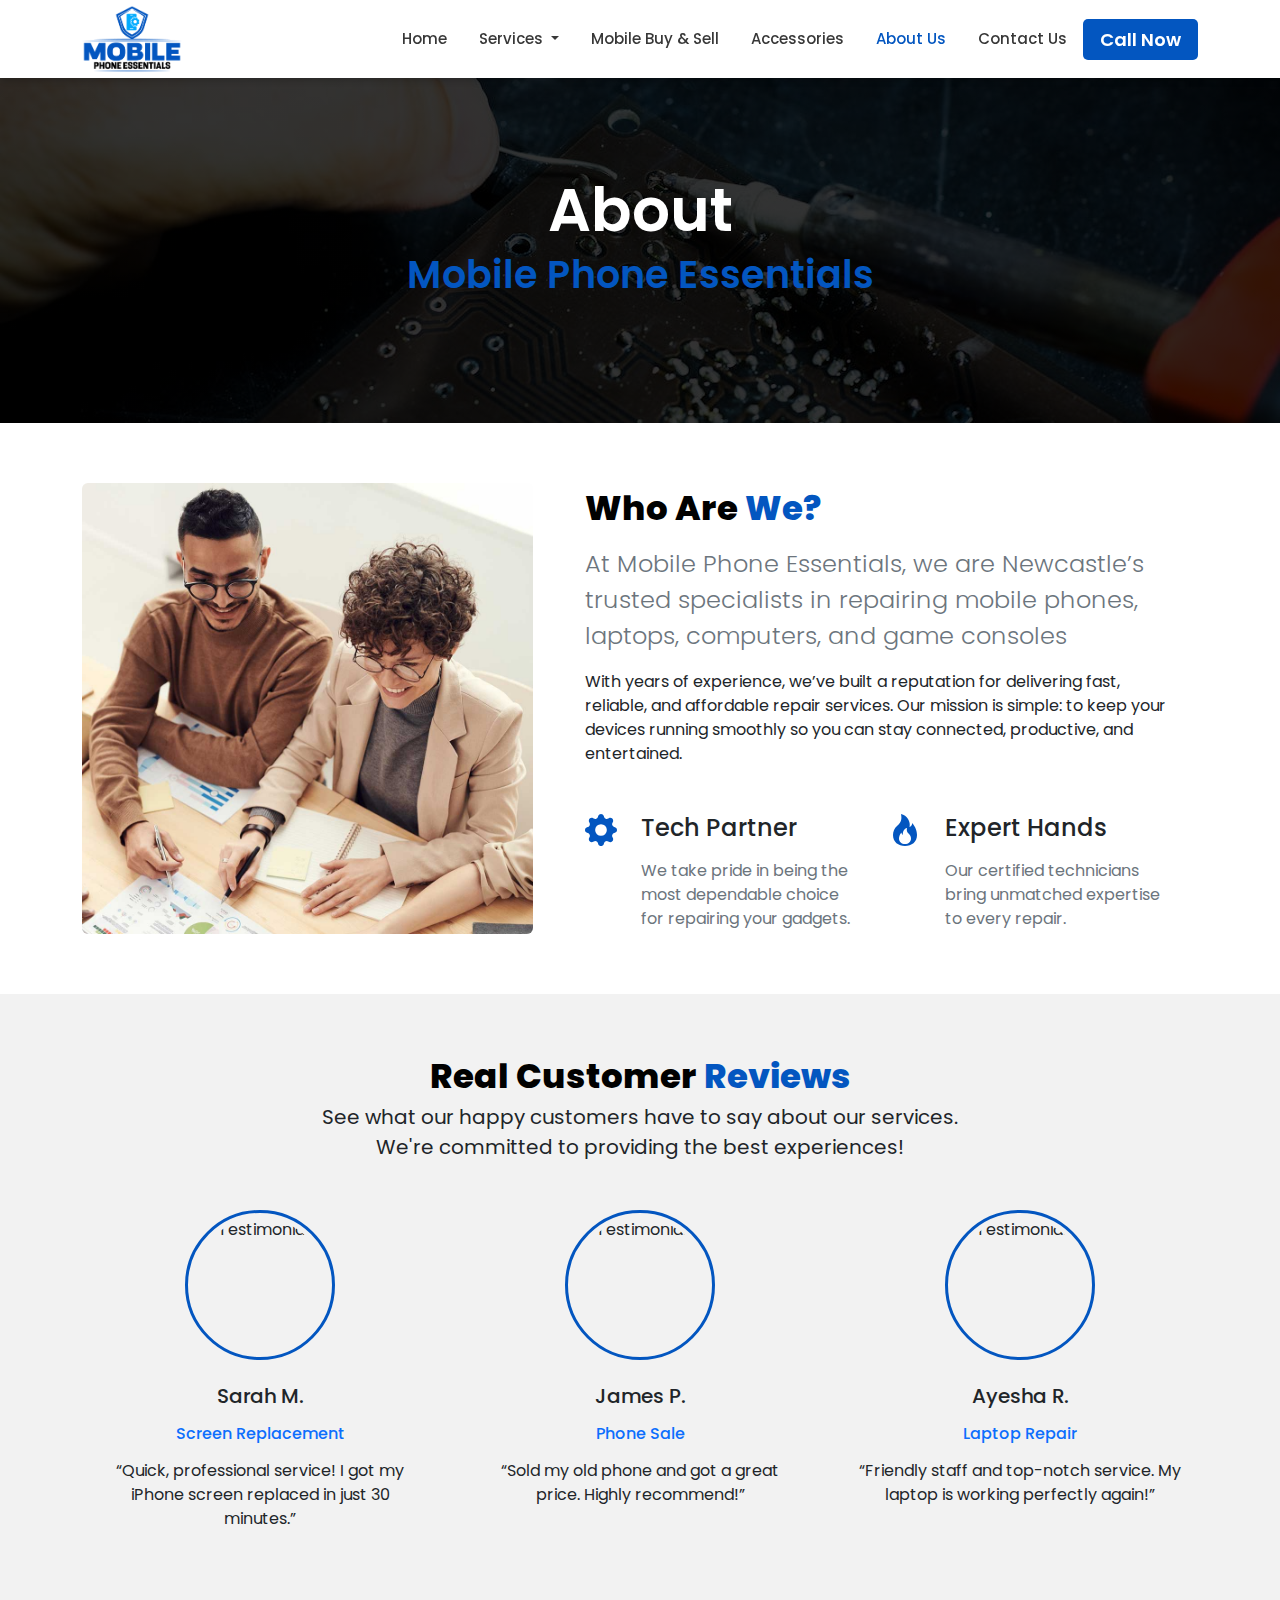
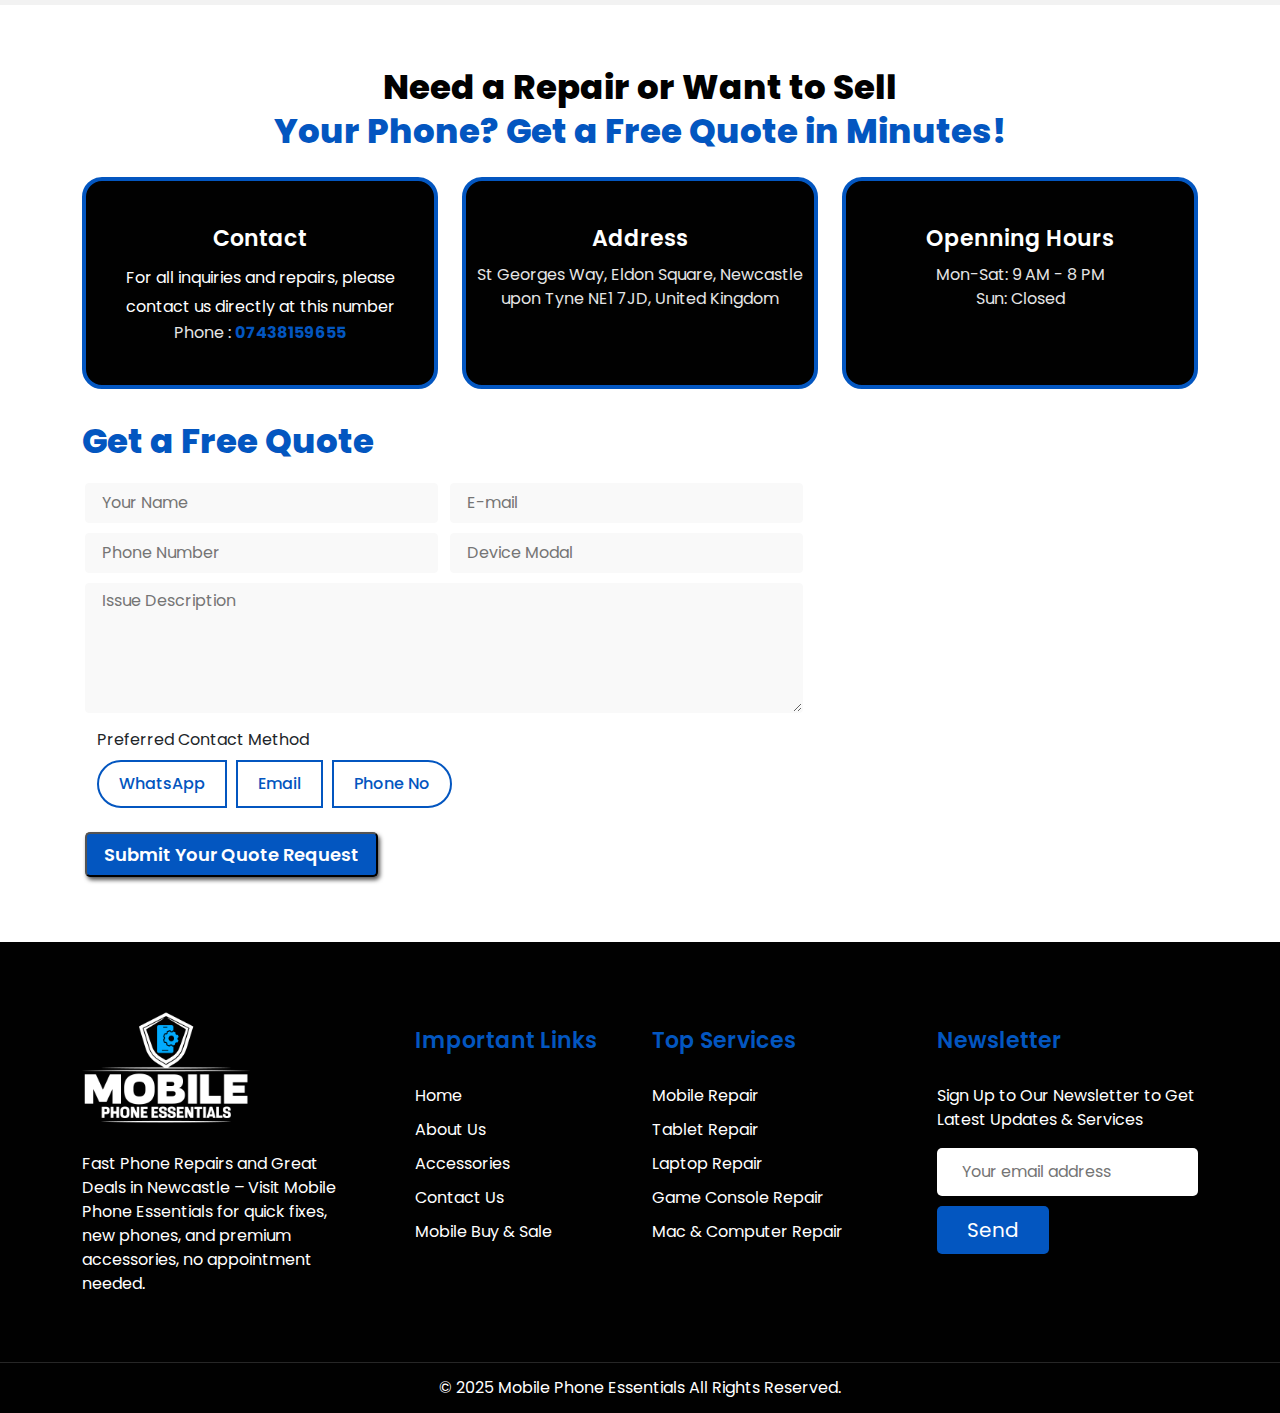
==== commit 26b9dcdc: "fix contact issues" ====
--- a/about.html
+++ b/about.html
@@ -68,7 +68,7 @@
                 </ul>
                 <!-- Action Buttons -->
                 <div class="d-flex header-btns mt-3 mt-lg-0">
-                    <a href="tel:01912211127" 
+                    <a href="tel:07438159655" 
                         class="theme-dark-btn shadow-none">Call
                         Now</a>
                 </div>
@@ -286,8 +286,10 @@
                             </div>
                             <div class="contact-info-text">
                                 <h2>Contact</h2>
-                                <span>Phone : <a href="tel:01912211127" class="text-decoration-none text-white">0191 221
-                                        1127</a></span>
+                                <p class="para text-white">For all inquiries and repairs, please contact us directly at
+                                    this number</p>
+                                <span>Phone : <a href="tel:07438159655"
+                                        class="text-decoration-none fw-bold primary-text">07438159655</a></span>
                             </div>
                         </div>
                     </div>
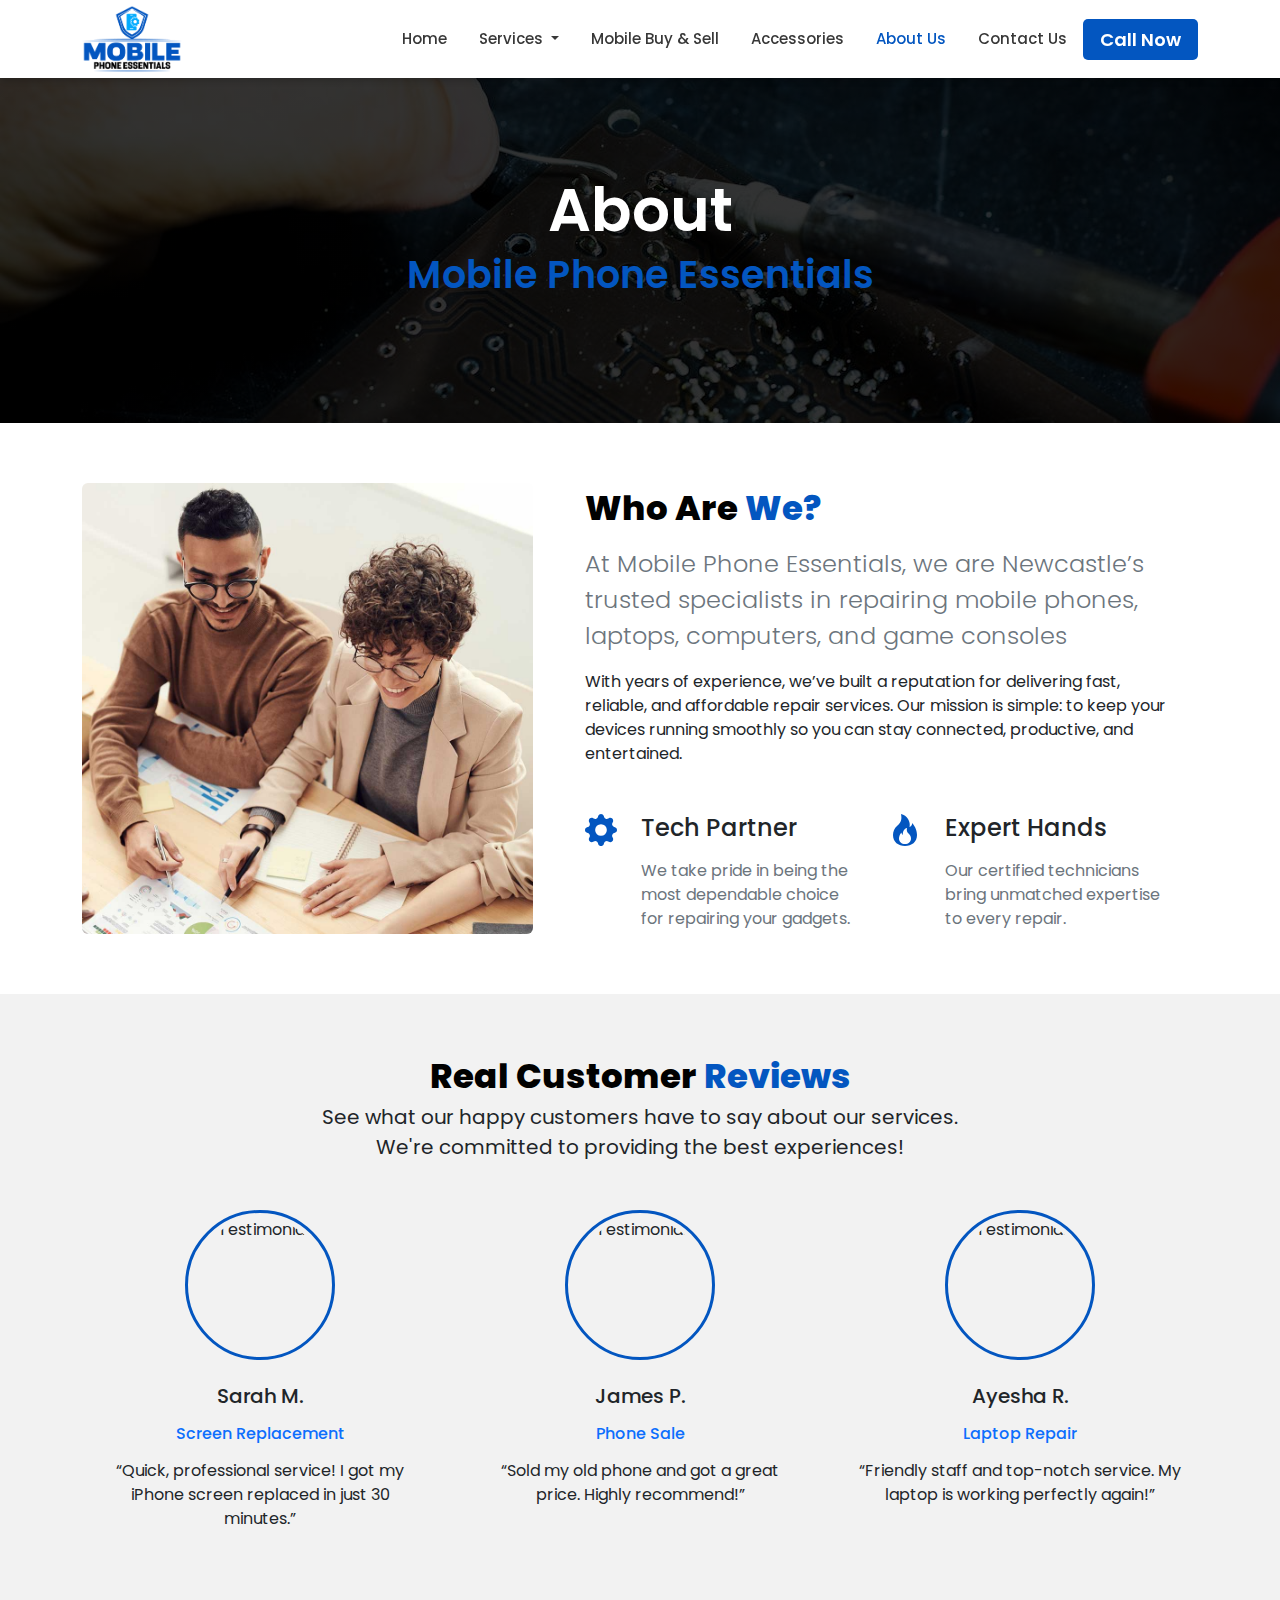
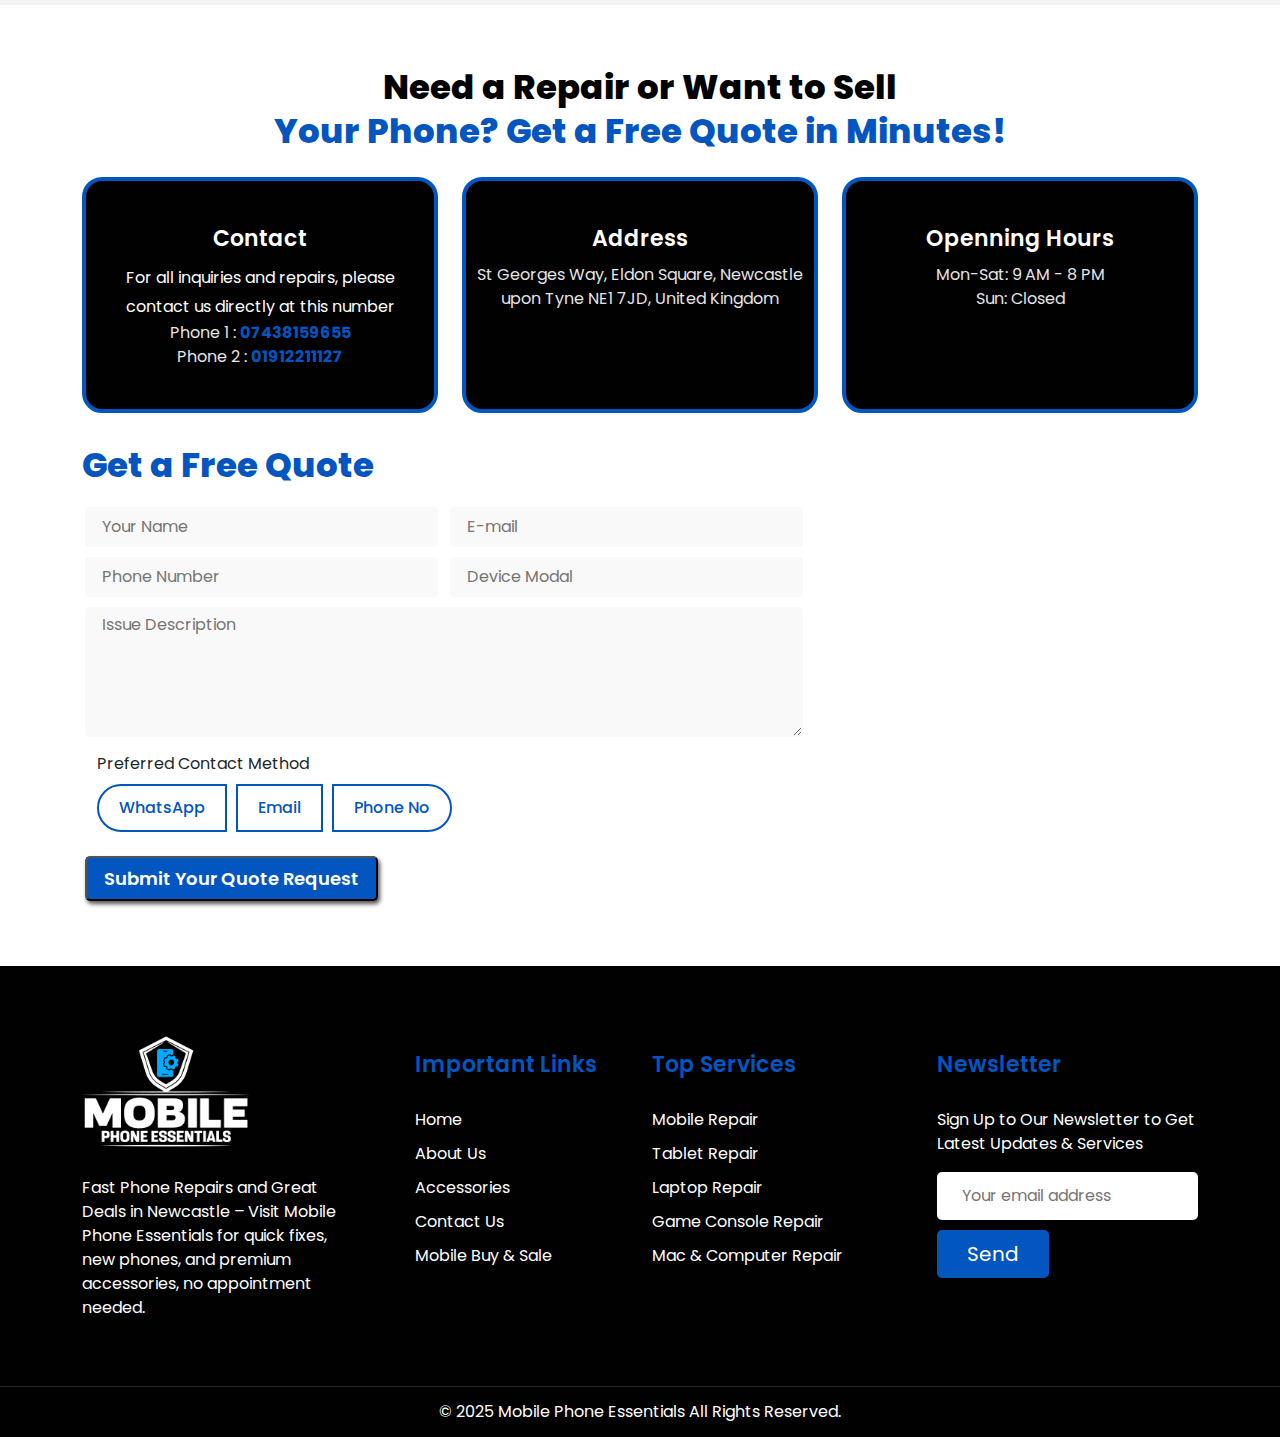
==== commit a0113a87: "fix some issues" ====
--- a/about.html
+++ b/about.html
@@ -288,8 +288,10 @@
                                 <h2>Contact</h2>
                                 <p class="para text-white">For all inquiries and repairs, please contact us directly at
                                     this number</p>
-                                <span>Phone : <a href="tel:07438159655"
+                                <span>Phone 1 : <a href="tel:07438159655"
                                         class="text-decoration-none fw-bold primary-text">07438159655</a></span>
+                                <span>Phone 2 : <a href="tel:01912211127"
+                                        class="text-decoration-none fw-bold primary-text">01912211127</a></span>
                             </div>
                         </div>
                     </div>
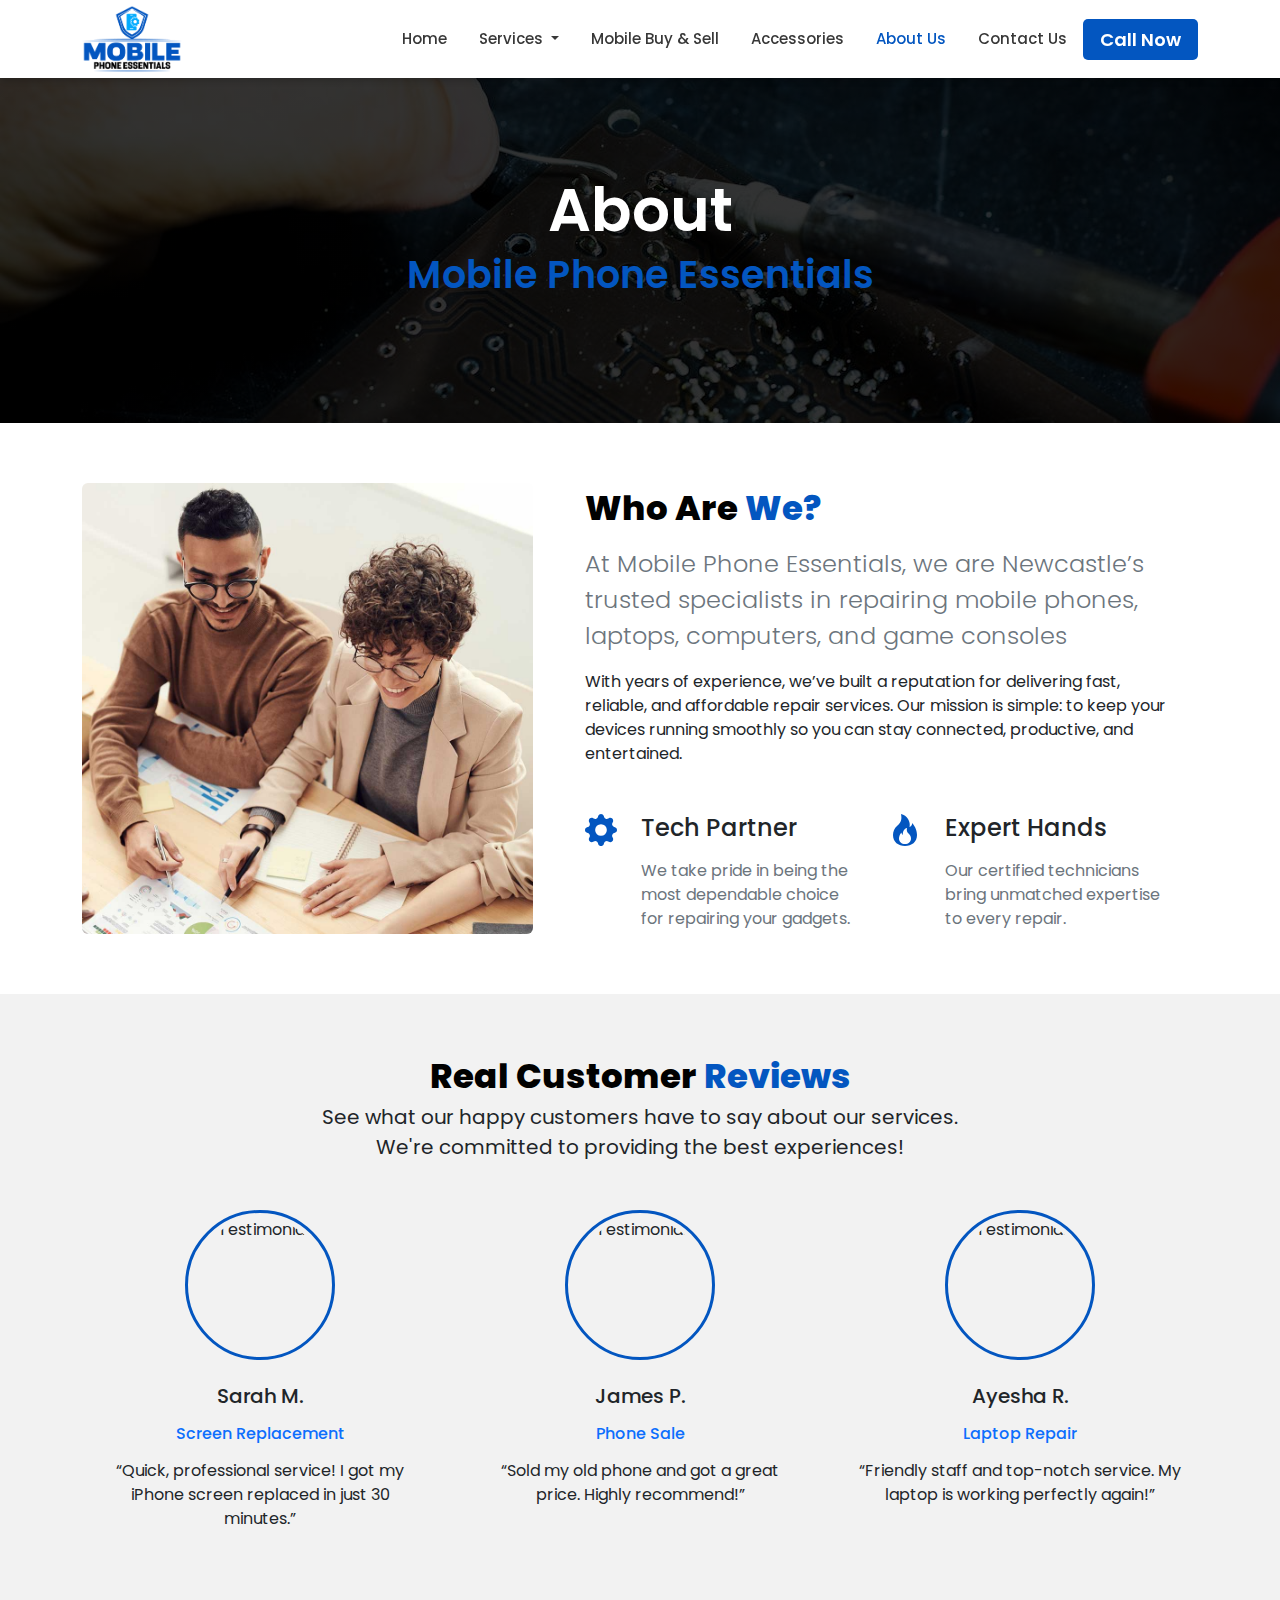
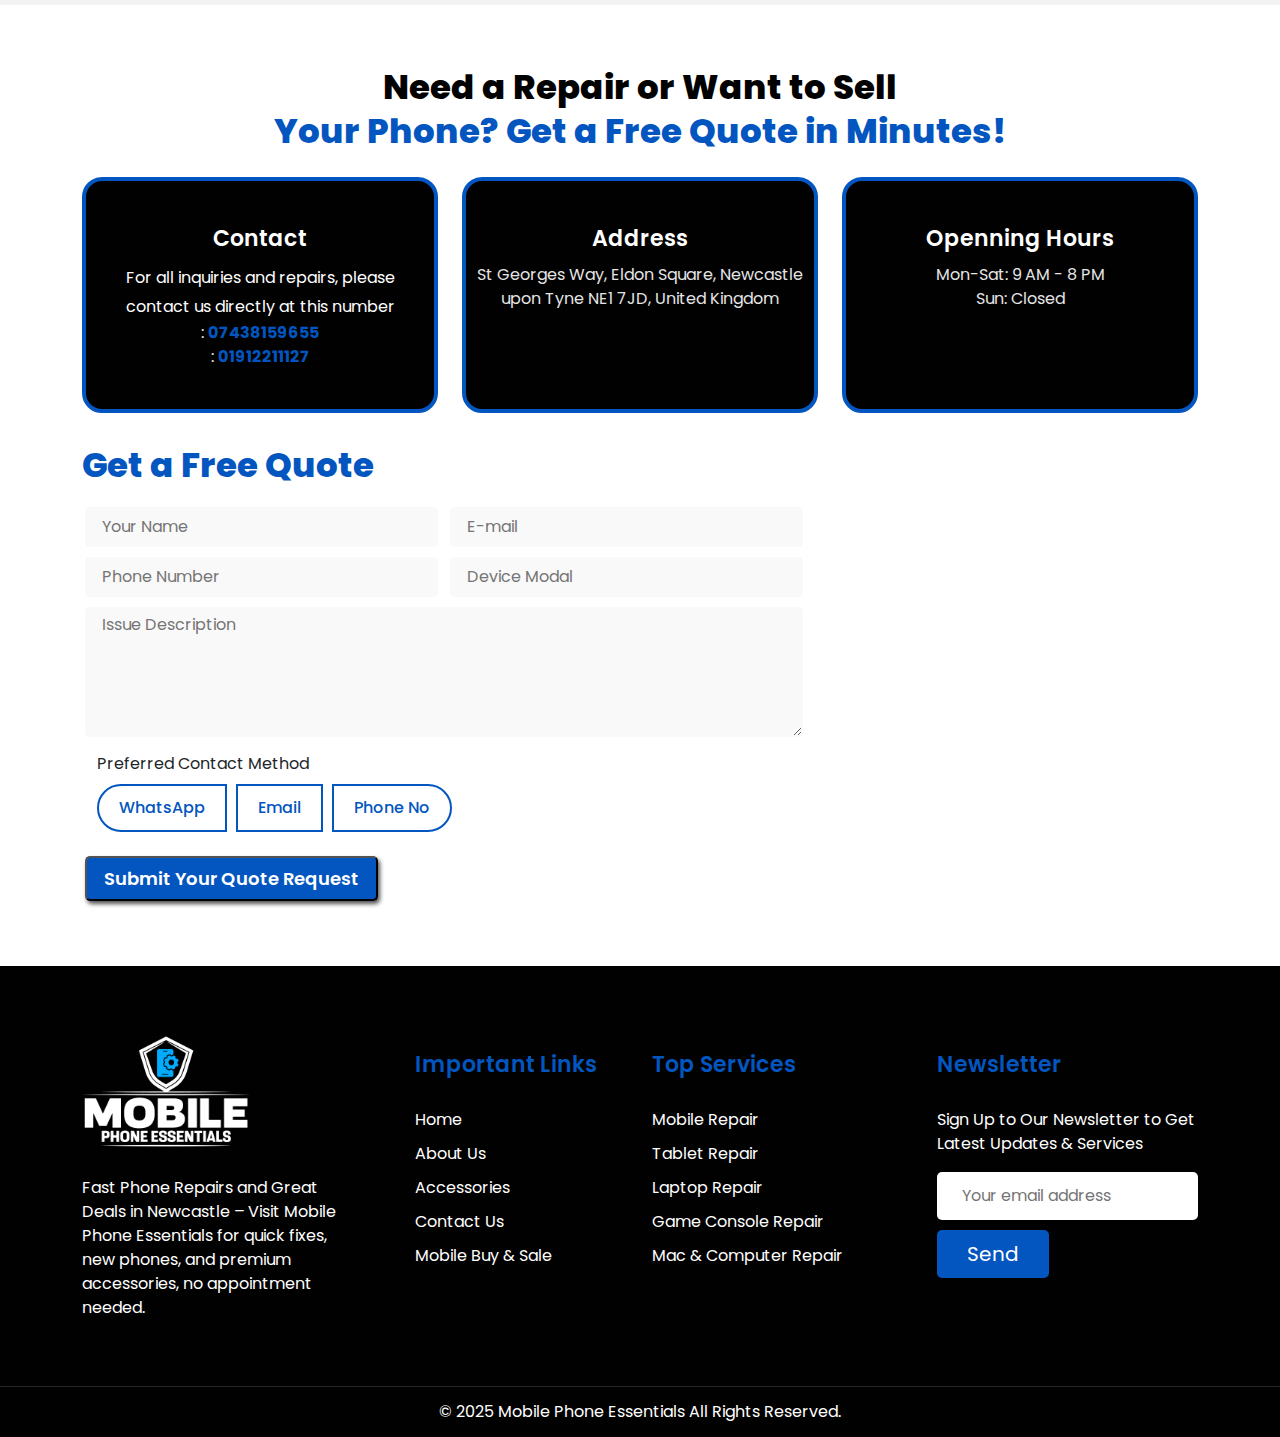
==== commit 22dd2ff7: "added icons" ====
--- a/about.html
+++ b/about.html
@@ -288,9 +288,9 @@
                                 <h2>Contact</h2>
                                 <p class="para text-white">For all inquiries and repairs, please contact us directly at
                                     this number</p>
-                                <span>Phone 1 : <a href="tel:07438159655"
+                                <span><i class="bi bi-phone"></i> :  <a href="tel:07438159655"
                                         class="text-decoration-none fw-bold primary-text">07438159655</a></span>
-                                <span>Phone 2 : <a href="tel:01912211127"
+                                <span><i class="bi bi-telephone"></i> : <a href="tel:01912211127"
                                         class="text-decoration-none fw-bold primary-text">01912211127</a></span>
                             </div>
                         </div>
